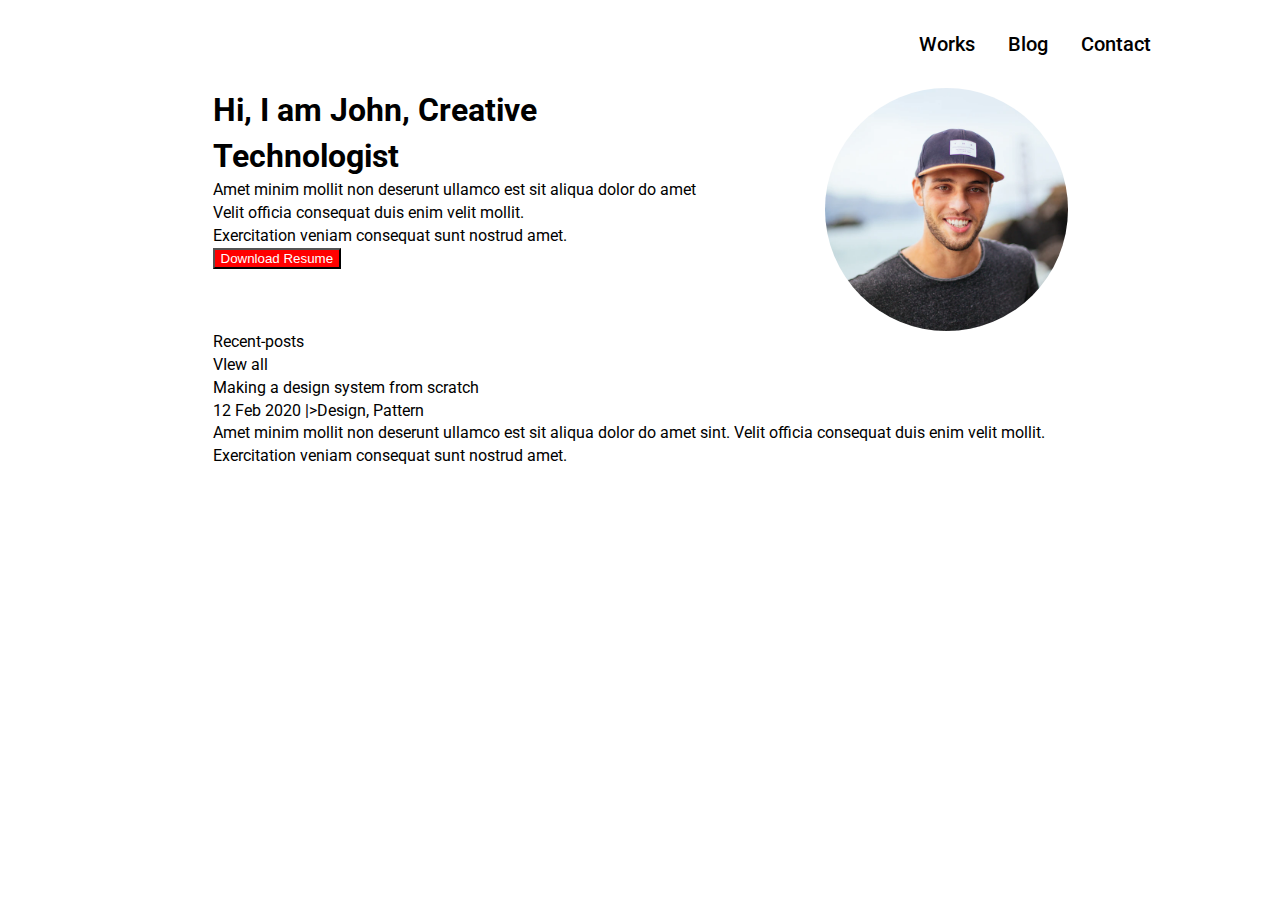
==== Portfolio-main/index.html @ 3717bec3 "Add files via upload" ====
<!DOCTYPE html>
<html lang="ru">
  <head>
    <meta charset="UTF-8" />
    <meta http-equiv="X-UA-Compatible" content="IE=edge" />
    <meta name="viewport" content="width=device-width, initial-scale=1.0" />
    <link rel="preconnect" href="https://fonts.googleapis.com" />
    <link rel="preconnect" href="https://fonts.gstatic.com" crossorigin />
    <link
      href="https://fonts.googleapis.com/css2?family=Roboto:wght@400;500;700;900&display=swap"
      rel="stylesheet"
    />
    <link rel="preconnet" href="css/css.css" />
    <link rel="stylesheet" href="css/style.css" />
    <title>Портфолиo</title>
  </head>

  <body>
    <div class="wrapper">
      <header class="header">
        <div class="container header__container">
          <nav class="nav">
            <ul class="nav__list">
              <li class="nav__item">
                <a href="#" class="nav__link">Works</a>
              </li>
              <li class="nav__item">
                <a href="#" class="nav__link">Blog</a>
              </li>
              <li class="nav__item">
                <a href="#" class="nav__link">Contact</a>
              </li>
            </ul>
          </nav>
        </div>
      </header>
      <main class="main">
        <section class="about">
          <div class="container about__container">
            <div class="about__info">
              <h1>Hi, I am John, Creative Technologist</h1>

              <div class="info">
                Amet minim mollit non deserunt ullamco est sit aliqua dolor do
                amet Velit officia consequat duis enim velit mollit. <br />
                Exercitation veniam consequat sunt nostrud amet.
              </div>
              <button class="button__title">Download Resume</button>
            </div>
            <div class="about__avatar">
              <img src="1.png" alt="" class="about__img" />
            </div>
          </div>
          <section class="recert-posts">
            <div class="container">
              <div class="recent-posts__top">
                <div class="recent-posts__title">
                  Recent-posts
                </div>
                <a href="" class="recent-posts__link">VIew all</a>
              </div>
              <div class="recent-posts__articles">
                <article class="recent-posts__articles">
                  <a href="" class="recent-posts__subtitle">Making a design system from scratch</a>
                  <div class="recent-posts__info">12 Feb 2020 <span class="recent-posts__separator">|</span>>Design, Pattern</div>
                  <div class="recent-posts__text">
                    Amet minim mollit non deserunt ullamco est sit aliqua dolor do amet sint.
                     Velit officia consequat duis enim velit mollit. Exercitation veniam consequat sunt nostrud amet.
                  </div>
                </article>
              </div>
            </div>
          </section>
        </section>
      </main>
    </div>
  </body>
</html>
---- Portfolio-main/css/css.css ----
/*! normalize.css v8.0.1 | MIT License | github.com/necolas/normalize.css */

/* Document
   ========================================================================== */

/**
 * 1. Correct the line height in all browsers.
 * 2. Prevent adjustments of font size after orientation changes in iOS.
 */

html {
  line-height: 1.15; /* 1 */
  -webkit-text-size-adjust: 100%; /* 2 */
}

/* Sections
   ========================================================================== */

/**
 * Remove the margin in all browsers.
 */

body {
  margin: 0;
}

/**
 * Render the `main` element consistently in IE.
 */

main {
  display: block;
}

/**
 * Correct the font size and margin on `h1` elements within `section` and
 * `article` contexts in Chrome, Firefox, and Safari.
 */

h1 {
  font-size: 2em;
  margin: 0.67em 0;
}

/* Grouping content
   ========================================================================== */

/**
 * 1. Add the correct box sizing in Firefox.
 * 2. Show the overflow in Edge and IE.
 */

hr {
  box-sizing: content-box; /* 1 */
  height: 0; /* 1 */
  overflow: visible; /* 2 */
}

/**
 * 1. Correct the inheritance and scaling of font size in all browsers.
 * 2. Correct the odd `em` font sizing in all browsers.
 */

pre {
  font-family: monospace, monospace; /* 1 */
  font-size: 1em; /* 2 */
}

/* Text-level semantics
   ========================================================================== */

/**
 * Remove the gray background on active links in IE 10.
 */

a {
  background-color: transparent;
}

/**
 * 1. Remove the bottom border in Chrome 57-
 * 2. Add the correct text decoration in Chrome, Edge, IE, Opera, and Safari.
 */

abbr[title] {
  border-bottom: none; /* 1 */
  text-decoration: underline; /* 2 */
  text-decoration: underline dotted; /* 2 */
}

/**
 * Add the correct font weight in Chrome, Edge, and Safari.
 */

b,
strong {
  font-weight: bolder;
}

/**
 * 1. Correct the inheritance and scaling of font size in all browsers.
 * 2. Correct the odd `em` font sizing in all browsers.
 */

code,
kbd,
samp {
  font-family: monospace, monospace; /* 1 */
  font-size: 1em; /* 2 */
}

/**
 * Add the correct font size in all browsers.
 */

small {
  font-size: 80%;
}

/**
 * Prevent `sub` and `sup` elements from affecting the line height in
 * all browsers.
 */

sub,
sup {
  font-size: 75%;
  line-height: 0;
  position: relative;
  vertical-align: baseline;
}

sub {
  bottom: -0.25em;
}

sup {
  top: -0.5em;
}

/* Embedded content
   ========================================================================== */

/**
 * Remove the border on images inside links in IE 10.
 */

img {
  border-style: none;
}

/* Forms
   ========================================================================== */

/**
 * 1. Change the font styles in all browsers.
 * 2. Remove the margin in Firefox and Safari.
 */

button,
input,
optgroup,
select,
textarea {
  font-family: inherit; /* 1 */
  font-size: 100%; /* 1 */
  line-height: 1.15; /* 1 */
  margin: 0; /* 2 */
}

/**
 * Show the overflow in IE.
 * 1. Show the overflow in Edge.
 */

button,
input { /* 1 */
  overflow: visible;
}

/**
 * Remove the inheritance of text transform in Edge, Firefox, and IE.
 * 1. Remove the inheritance of text transform in Firefox.
 */

button,
select { /* 1 */
  text-transform: none;
}

/**
 * Correct the inability to style clickable types in iOS and Safari.
 */

button,
[type="button"],
[type="reset"],
[type="submit"] {
  -webkit-appearance: button;
}

/**
 * Remove the inner border and padding in Firefox.
 */

button::-moz-focus-inner,
[type="button"]::-moz-focus-inner,
[type="reset"]::-moz-focus-inner,
[type="submit"]::-moz-focus-inner {
  border-style: none;
  padding: 0;
}

/**
 * Restore the focus styles unset by the previous rule.
 */

button:-moz-focusring,
[type="button"]:-moz-focusring,
[type="reset"]:-moz-focusring,
[type="submit"]:-moz-focusring {
  outline: 1px dotted ButtonText;
}

/**
 * Correct the padding in Firefox.
 */

fieldset {
  padding: 0.35em 0.75em 0.625em;
}

/**
 * 1. Correct the text wrapping in Edge and IE.
 * 2. Correct the color inheritance from `fieldset` elements in IE.
 * 3. Remove the padding so developers are not caught out when they zero out
 *    `fieldset` elements in all browsers.
 */

legend {
  box-sizing: border-box; /* 1 */
  color: inherit; /* 2 */
  display: table; /* 1 */
  max-width: 100%; /* 1 */
  padding: 0; /* 3 */
  white-space: normal; /* 1 */
}

/**
 * Add the correct vertical alignment in Chrome, Firefox, and Opera.
 */

progress {
  vertical-align: baseline;
}

/**
 * Remove the default vertical scrollbar in IE 10+.
 */

textarea {
  overflow: auto;
}

/**
 * 1. Add the correct box sizing in IE 10.
 * 2. Remove the padding in IE 10.
 */

[type="checkbox"],
[type="radio"] {
  box-sizing: border-box; /* 1 */
  padding: 0; /* 2 */
}

/**
 * Correct the cursor style of increment and decrement buttons in Chrome.
 */

[type="number"]::-webkit-inner-spin-button,
[type="number"]::-webkit-outer-spin-button {
  height: auto;
}

/**
 * 1. Correct the odd appearance in Chrome and Safari.
 * 2. Correct the outline style in Safari.
 */

[type="search"] {
  -webkit-appearance: textfield; /* 1 */
  outline-offset: -2px; /* 2 */
}

/**
 * Remove the inner padding in Chrome and Safari on macOS.
 */

[type="search"]::-webkit-search-decoration {
  -webkit-appearance: none;
}

/**
 * 1. Correct the inability to style clickable types in iOS and Safari.
 * 2. Change font properties to `inherit` in Safari.
 */

::-webkit-file-upload-button {
  -webkit-appearance: button; /* 1 */
  font: inherit; /* 2 */
}

/* Interactive
   ========================================================================== */

/*
 * Add the correct display in Edge, IE 10+, and Firefox.
 */

details {
  display: block;
}

/*
 * Add the correct display in all browsers.
 */

summary {
  display: list-item;
}

/* Misc
   ========================================================================== */

/**
 * Add the correct display in IE 10+.
 */

template {
  display: none;
}

/**
 * Add the correct display in IE 10.
 */

[hidden] {
  display: none;
}
---- Portfolio-main/css/style.css ----
* {
  box-sizing: border-box;
}
html,
body {
  margin: 0;
  padding: 0;
  height: 100%;
  width: 100%;
}
body {
  font-family: "Roboto", sans-serif;
  font-size: 16px;
  line-height: 1.42;
}
ul,
li {
  list-style: none;
  padding: 0;
  margin: 0;
}
a {
  text-decoration: none;
  color: #000;
}
h1,
h2,
h3 {
  margin: 0;
}
.container {
  max-width: 865px;
  margin: 0 auto;
  padding: 0 5px;
}
.header__container {
  max-width: 1032px;
}
.img__avatar {
  border-radius: 50%;
  width: 100px;
  margin-left: 500px;
  margin-bottom: 200px;
}
.button__title {
  color: white;
  background-color: red;
}
.header {
  padding-top: 30px;
  padding-bottom: 30px;
  font-weight: 500;
  font-size: 20px;
}
.header__container {
  display: flex;
  justify-content: flex-end;
}
.nav__list {
  display: flex;
}
.nav__item {
  margin-left: 33px;
}
.about__container {
    display: flex;
}
.about__info {
padding-right: 12%;

}
.about__avatar {
    width: 243px;
  height: 243px;
  border-radius: 50%;
  overflow: hidden;
  flex-shrink: 0;
}
 .about__img {
     height: 100%;
     width: 100%;
     object-fit: cover;
 }
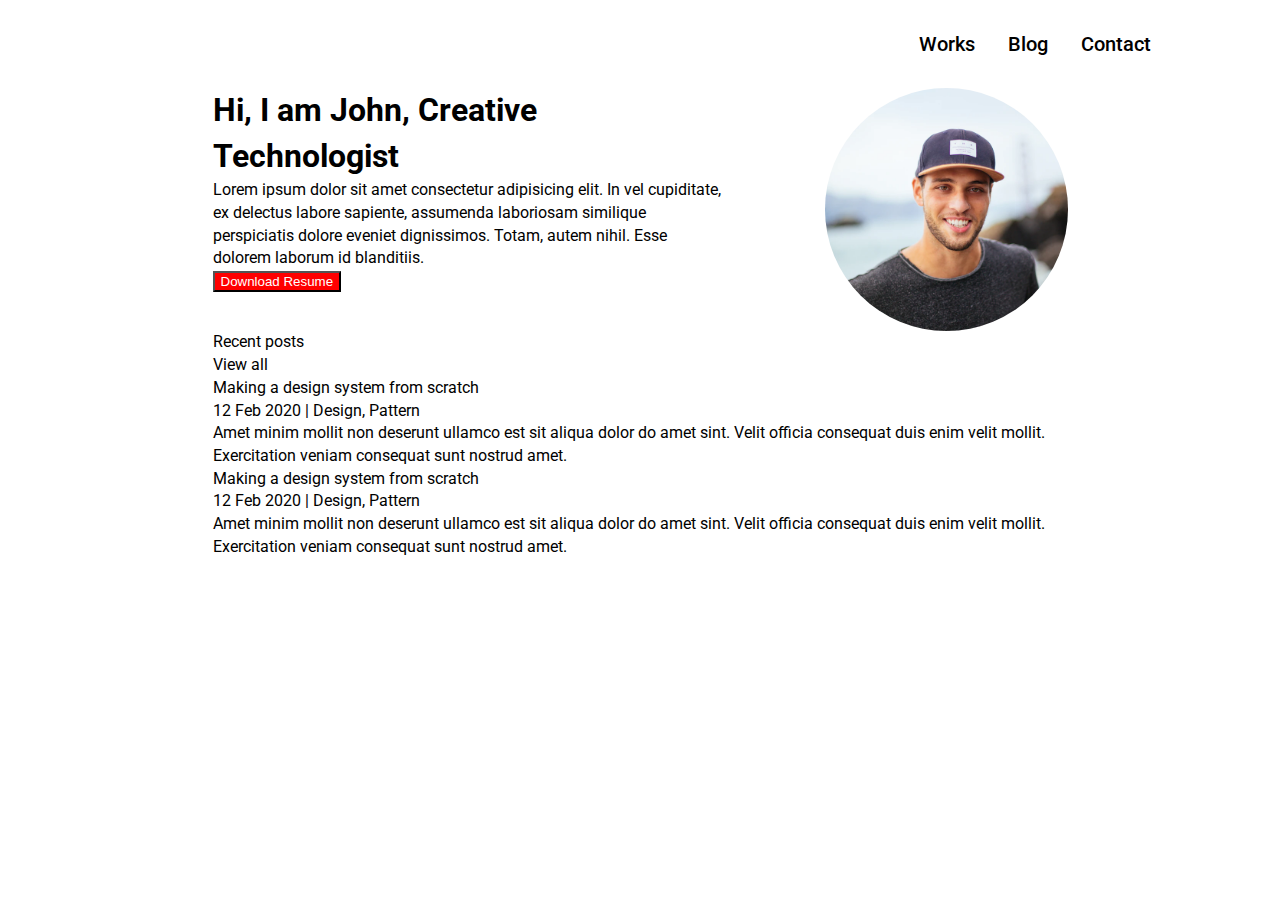
==== commit 3a3bcfad: "Загрузка домашнего задания" ====
--- a/Portfolio-main/index.html
+++ b/Portfolio-main/index.html
@@ -1,78 +1,88 @@
 <!DOCTYPE html>
 <html lang="ru">
-  <head>
-    <meta charset="UTF-8" />
-    <meta http-equiv="X-UA-Compatible" content="IE=edge" />
-    <meta name="viewport" content="width=device-width, initial-scale=1.0" />
-    <link rel="preconnect" href="https://fonts.googleapis.com" />
-    <link rel="preconnect" href="https://fonts.gstatic.com" crossorigin />
-    <link
-      href="https://fonts.googleapis.com/css2?family=Roboto:wght@400;500;700;900&display=swap"
-      rel="stylesheet"
-    />
-    <link rel="preconnet" href="css/css.css" />
-    <link rel="stylesheet" href="css/style.css" />
-    <title>Портфолиo</title>
-  </head>
 
-  <body>
-    <div class="wrapper">
-      <header class="header">
-        <div class="container header__container">
-          <nav class="nav">
-            <ul class="nav__list">
-              <li class="nav__item">
-                <a href="#" class="nav__link">Works</a>
-              </li>
-              <li class="nav__item">
-                <a href="#" class="nav__link">Blog</a>
-              </li>
-              <li class="nav__item">
-                <a href="#" class="nav__link">Contact</a>
-              </li>
-            </ul>
-          </nav>
+<head>
+  <meta charset="UTF-8" />
+  <meta http-equiv="X-UA-Compatible" content="IE=edge" />
+  <meta name="viewport" content="width=device-width, initial-scale=1.0" />
+  <link rel="preconnect" href="https://fonts.googleapis.com" />
+  <link rel="preconnect" href="https://fonts.gstatic.com" crossorigin />
+  <link href="https://fonts.googleapis.com/css2?family=Roboto:wght@400;500;700;900&display=swap" rel="stylesheet" />
+  <link rel="preconnet" href="css/css.css" />
+  <link rel="stylesheet" href="css/style.css" />
+  <title>Портфолиo</title>
+</head>
+
+<body>
+  <div class="wrapper">
+    <header class="header">
+      <div class="container header__container">
+        <nav class="nav">
+          <ul class="nav__list">
+            <li class="nav__item">
+              <a href="#" class="nav__link">Works</a>
+            </li>
+            <li class="nav__item">
+              <a href="#" class="nav__link">Blog</a>
+            </li>
+            <li class="nav__item">
+              <a href="#" class="nav__link">Contact</a>
+            </li>
+          </ul>
+        </nav>
+      </div>
+    </header>
+    <main class="main">
+      <section class="about">
+        <div class="container about__container">
+          <div class="about__info">
+            <h1>Hi, I am John, Creative Technologist</h1>
+            <div class="info">
+              Lorem ipsum dolor sit amet consectetur adipisicing elit. In vel cupiditate, ex delectus
+              labore
+              sapiente, assumenda laboriosam similique perspiciatis dolore eveniet dignissimos. Totam,
+              autem
+              nihil. Esse dolorem laborum id blanditiis.
+            </div>
+            <button class="button__title">Download Resume</button>
+          </div>
+          <div class="about__avatar">
+            <img src="1.png" alt="" class="about__img" />
+          </div>
         </div>
-      </header>
-      <main class="main">
-        <section class="about">
-          <div class="container about__container">
-            <div class="about__info">
-              <h1>Hi, I am John, Creative Technologist</h1>
+      </section>
+      <section class="recent-posts">
+        <div class="container">
+          <div class="recent-posts__top">
+            <div class="recent-posts__title">
+              Recent posts
+            </div>
+            <a href="#" class="recent-posts__link">View all</a>
+          </div>
+          <div class="recent-posts__articles">
+            <article class="recent-posts__article">
+              <a href="#" class="recent-posts__subtitle">Making a design system from scratch</a>
+              <div class="recent-posts__info">12 Feb 2020 <span class="recent-posts__separator">    |     </span>Design, Pattern
+              </div>
+              <div class="recent-posts__text">
+                Amet minim mollit non deserunt ullamco est sit aliqua dolor do amet sint. Velit officia
+                consequat duis enim velit mollit. Exercitation veniam consequat sunt nostrud amet.
+              </div>
+            </article>
+            <article class="recent-posts__article">
+              <a href="#" class="recent-posts__subtitle">Making a design system from scratch</a>
+              <div class="recent-posts__info">12 Feb 2020 <span class="recent-posts__separator">    |     </span>Design, Pattern
+              </div>
+              <div class="recent-posts__text">
+                Amet minim mollit non deserunt ullamco est sit aliqua dolor do amet sint. Velit officia
+                consequat duis enim velit mollit. Exercitation veniam consequat sunt nostrud amet.
+              </div>
+            </article>
+          </div>
+        </div>
+      </section>
+    </main>
+  </div>
+</body>
 
-              <div class="info">
-                Amet minim mollit non deserunt ullamco est sit aliqua dolor do
-                amet Velit officia consequat duis enim velit mollit. <br />
-                Exercitation veniam consequat sunt nostrud amet.
-              </div>
-              <button class="button__title">Download Resume</button>
-            </div>
-            <div class="about__avatar">
-              <img src="1.png" alt="" class="about__img" />
-            </div>
-          </div>
-          <section class="recert-posts">
-            <div class="container">
-              <div class="recent-posts__top">
-                <div class="recent-posts__title">
-                  Recent-posts
-                </div>
-                <a href="" class="recent-posts__link">VIew all</a>
-              </div>
-              <div class="recent-posts__articles">
-                <article class="recent-posts__articles">
-                  <a href="" class="recent-posts__subtitle">Making a design system from scratch</a>
-                  <div class="recent-posts__info">12 Feb 2020 <span class="recent-posts__separator">|</span>>Design, Pattern</div>
-                  <div class="recent-posts__text">
-                    Amet minim mollit non deserunt ullamco est sit aliqua dolor do amet sint.
-                     Velit officia consequat duis enim velit mollit. Exercitation veniam consequat sunt nostrud amet.
-                  </div>
-                </article>
-              </div>
-            </div>
-          </section>
-        </section>
-      </main>
-    </div>
-  </body>
-</html>
+</html>